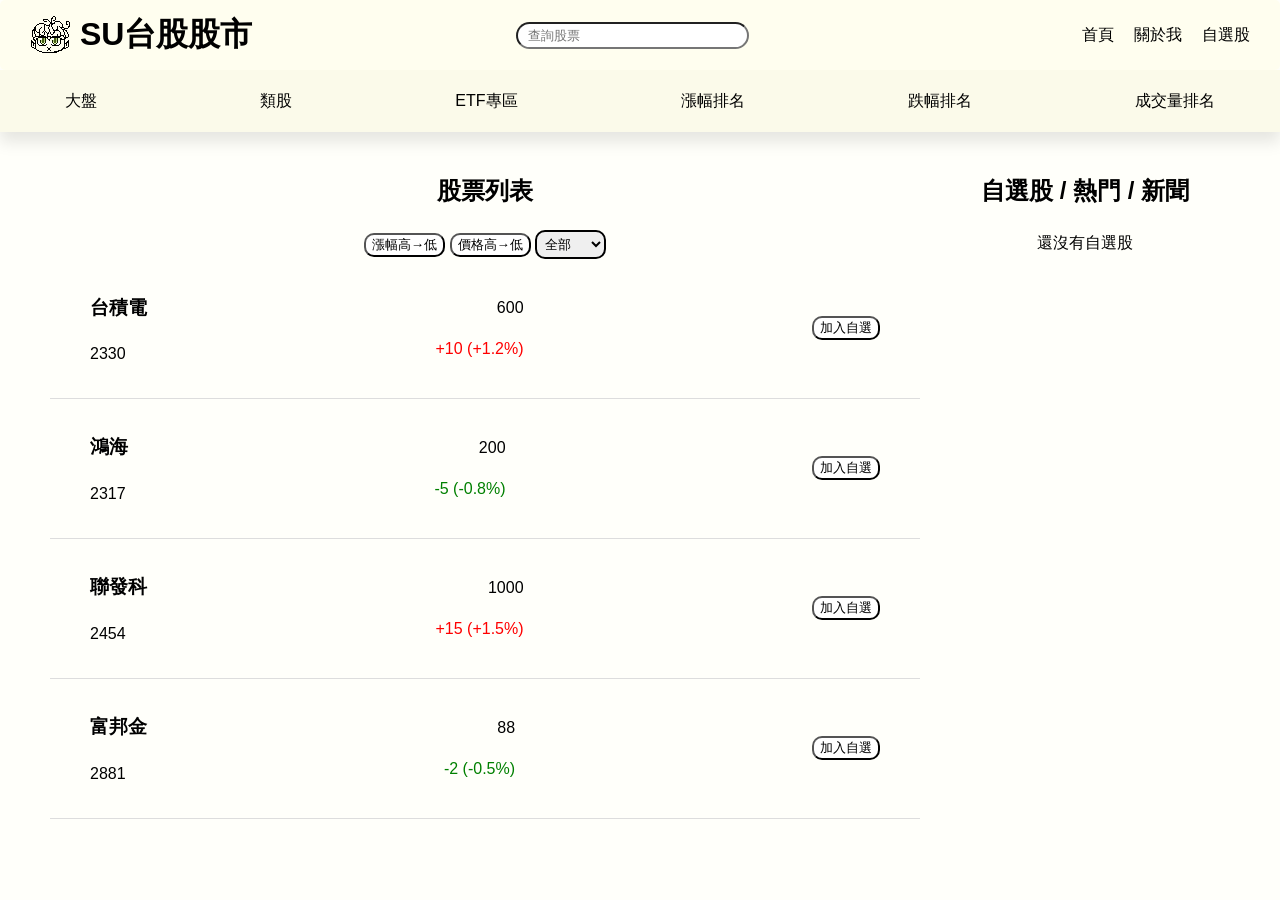
==== stock-project/index.html @ 3e53eaaf "Add files via upload" ====
<!DOCTYPE html>
<html lang="zh-Hant-TW">

<head>
    <meta charset="UTF-8">
    <meta name="viewport" content="width=device-width,initial-scale=1.0">
    <title>股票首頁</title>
    <link rel="stylesheet" href="style.css">

</head>

<body>
    <header class="header">
        <div class="header-left">
            <img src="img/su.png">
            <h1>SU台股股市</h1>

        </div>
        <div class="header-search">
            <input type="text" class="stock-input" placeholder="查詢股票">
        </div>
        <div class="header-nav">
            <a href="#">首頁</a>
            <a href="#">關於我</a>
            <a href="#">自選股</a>
        </div>

    </header>
    <nav>

        <a href="#">大盤</a>
        <a href="#">類股</a>
        <a href="#">ETF專區</a>
        <a href="#">漲幅排名</a>
        <a href="#">跌幅排名</a>
        <a href="#">成交量排名</a>

    </nav>
    <main>
        <section>
            <div class="main-content">
                <div class="left">
                    <h2>股票列表</h2>
                    <button class="changeUp">漲幅高→低</button>
                    <button class="priceUp">價格高→低</button>
                    <select id="stock-select">
                        <option value="all">全部</option>
                        <option value="半導體">半導體</option>
                        <option value="電子">電子</option>
                        <option value="金融">金融</option>
                    </select>
                    <div class="stock-left"></div>
                </div>
                <aside class="right">
                    <h2>自選股 / 熱門 / 新聞</h2>
                    <div class="stock-right"></div>
                </aside>
            </div>

        </section>
    </main>
    <footer>

    </footer>
    <script src="data/stocks.js"></script>
</body>

</html>
---- stock-project/style.css ----
* {
    box-sizing: border-box;
}

body {
    margin: 0;
    font-family: Arial, Helvetica, sans-serif;
    color: black;
    line-height: 1.6;
    text-align: center;
    background-color: rgb(255, 255, 250);
}

.header {
    display: flex;
    justify-content: space-between;
    align-items: center;
    padding: 2px 20px;
    background-color: rgb(255, 254, 239);
    padding: 10px 30px;
    position: sticky;
    top: 0;
    backdrop-filter: blur(8px);
    height: 70px;
    border-radius: 5px;
    z-index: 1000;

}

.header-left {
    display: flex;
    justify-content: center;
    align-items: center;
    gap: 10px;

}

.header-search {
    display: flex;
    justify-content: center;
    align-items: center;
}

.stock-input {
    padding: 4px 50px 4px 10px;
    margin: 0 80px 0 10px;
    border-radius: 20px;
}

.header-nav {
    display: flex;
    justify-content: center;
    align-items: center;
    gap: 20px;
}

.header-nav a {
    color: black;
    text-decoration: none;
}

.header-nav a:hover {
    color: red;
}

nav {
    display: flex;
    justify-content: space-between;
    align-items: center;
    background-color: rgb(251, 250, 234);
    padding: 10px 50px 10px 50px;
    box-shadow: 0 10px 15px rgba(0, 0, 0, 0.1);
    position: sticky;
    top: 0;
}

nav a {
    text-decoration: none;
    color: black;
    padding: 8px 15px;
    border-radius: 20px;
    transition: 0.3s;
}

nav a:hover {
    background: black;
    color: white;
}

.stock-item {
    display: flex;
    justify-content: space-between;
    align-items: center;
    padding: 15px 40px;
    border-bottom: 1px solid #ddd;
}

.stock-item:hover {
    background: #f5f5f5;
}

.up {
    color: red;
}

.down {
    color: green;
}

.main-content {
    display: flex;
    gap: 20px;
    padding: 20px 50px;
}
.left{
    flex: 3;
}
.right{
    flex: 1;
}


.stock-data{
  text-align: right;
}

.stock-info{
  text-align: left;
}
 button{
    background-color: white;
    border-radius: 10px;
}
 button:hover{
    background-color: black;
    color: white;
}
.active{
    background-color: black;
    color: white;
}
select{
    padding: 4px;
    border-radius: 10px;
    border: 2px solid black;
}
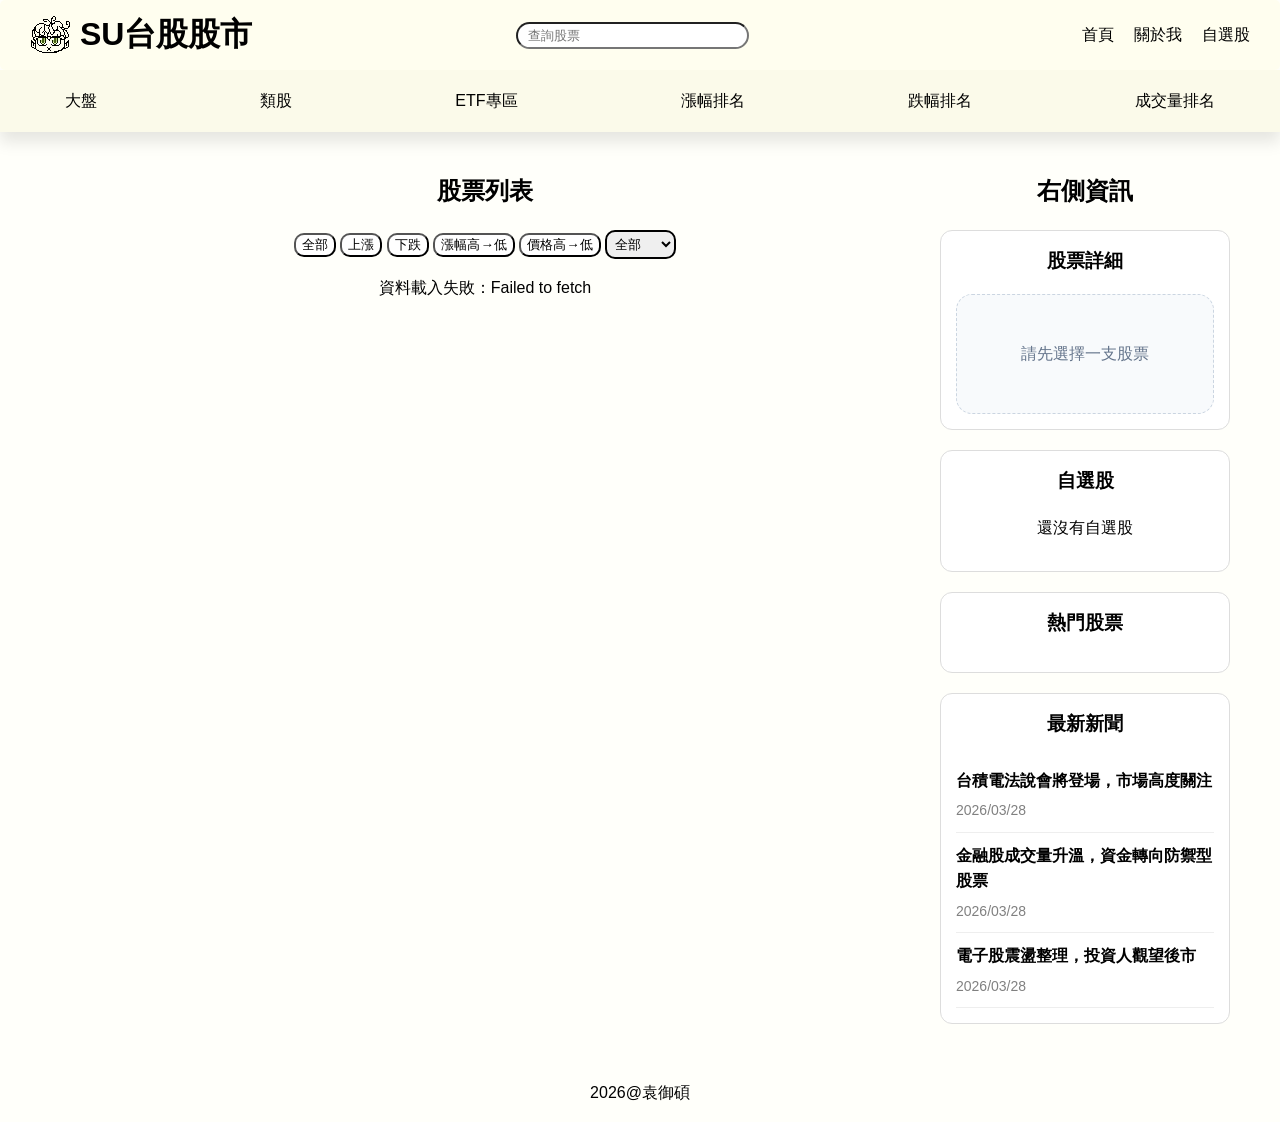
==== commit 2e994f12: "Add files via upload" ====
--- a/stock-project/index.html
+++ b/stock-project/index.html
@@ -41,8 +41,11 @@
             <div class="main-content">
                 <div class="left">
                     <h2>股票列表</h2>
-                    <button class="changeUp">漲幅高→低</button>
-                    <button class="priceUp">價格高→低</button>
+                    <button class="filter-all filter">全部</button>
+                    <button class="filter-up filter">上漲</button>
+                    <button class="filter-down filter">下跌</button>
+                    <button class="changeUp filter">漲幅高→低</button>
+                    <button class="priceUp filter">價格高→低</button>
                     <select id="stock-select">
                         <option value="all">全部</option>
                         <option value="半導體">半導體</option>
@@ -52,17 +55,35 @@
                     <div class="stock-left"></div>
                 </div>
                 <aside class="right">
-                    <h2>自選股 / 熱門 / 新聞</h2>
-                    <div class="stock-right"></div>
+                    <h2>右側資訊</h2>
+                    <div class="panel">
+                        <h3>股票詳細</h3>
+                        <div class="detail-box"></div>
+                    </div>
+                    <div class="panel">
+                        <h3>自選股</h3>
+                        <div class="favorite-list"></div>
+                    </div>
+
+                    <div class="panel">
+                        <h3>熱門股票</h3>
+                        <div class="hot-list"></div>
+                    </div>
+
+                    <div class="panel">
+                        <h3>最新新聞</h3>
+                        <div class="news-list"></div>
+                    </div>
+
                 </aside>
             </div>
 
         </section>
     </main>
     <footer>
-
+        <p>2026@袁御碩</p>
     </footer>
-    <script src="data/stocks.js"></script>
+    <script src="stocks.js"></script>
 </body>
 
 </html>
--- a/stock-project/style.css
+++ b/stock-project/style.css
@@ -112,35 +112,194 @@
     gap: 20px;
     padding: 20px 50px;
 }
-.left{
+
+.left {
     flex: 3;
 }
-.right{
+
+.right {
     flex: 1;
 }
 
 
-.stock-data{
-  text-align: right;
-}
-
-.stock-info{
-  text-align: left;
-}
- button{
+.stock-data {
+    text-align: right;
+}
+
+.stock-info {
+    text-align: left;
+}
+
+button {
     background-color: white;
     border-radius: 10px;
 }
- button:hover{
+
+button:hover {
     background-color: black;
     color: white;
 }
-.active{
+
+.active {
     background-color: black;
     color: white;
 }
-select{
+
+select {
     padding: 4px;
     border-radius: 10px;
     border: 2px solid black;
+}
+
+@media (max-width: 768px) {
+    .header {
+        flex-direction: column;
+        height: auto;
+        padding: 15px;
+        gap: 10px;
+    }
+
+    .header-left {
+        flex-direction: column;
+        gap: 5px;
+    }
+
+    .header-search {
+        width: 100%;
+    }
+
+    .stock-input {
+        width: 100%;
+        margin: 0;
+        padding: 10px 15px;
+    }
+
+    .header-nav {
+        flex-wrap: wrap;
+        gap: 10px;
+    }
+
+    nav {
+        flex-wrap: wrap;
+        justify-content: center;
+        gap: 10px;
+        padding: 15px;
+    }
+
+    nav a {
+        padding: 6px 12px;
+        font-size: 14px;
+    }
+
+    .main-content {
+        flex-direction: column;
+        padding: 15px;
+    }
+
+    .left,
+    .right {
+        width: 100%;
+    }
+
+    .stock-item {
+        flex-direction: column;
+        align-items: flex-start;
+        gap: 10px;
+        padding: 15px 20px;
+    }
+
+    .stock-data {
+        text-align: left;
+    }
+
+    button,
+    select {
+        margin-top: 10px;
+    }
+}
+
+.panel {
+    background: white;
+    border: 1px solid #ddd;
+    border-radius: 12px;
+    padding: 15px;
+    margin-bottom: 20px;
+}
+
+.panel h3 {
+    margin-top: 0;
+}
+
+.news-item {
+    text-align: left;
+    border-bottom: 1px solid #eee;
+    padding: 10px 0;
+}
+
+.news-item h4 {
+    margin: 0 0 6px 0;
+    font-size: 16px;
+}
+
+.news-item p {
+    margin: 0;
+    color: gray;
+    font-size: 14px;
+}
+.detail-card{
+    background: linear-gradient(135deg, #ffffff, #f8fbff);
+    border: 1px solid #dbe5f0;
+    border-radius: 16px;
+    padding: 20px;
+    box-shadow: 0 10px 20px rgba(0,0,0,0.08);
+    text-align: left;
+}
+
+.detail-top h3{
+    margin: 0;
+    font-size: 24px;
+    color: #1e3a8a;
+}
+
+.detail-top p{
+    margin: 4px 0 0 0;
+    color: #666;
+}
+
+.detail-middle{
+    margin: 20px 0;
+    padding: 16px 0;
+    border-top: 1px solid #eee;
+    border-bottom: 1px solid #eee;
+}
+
+.detail-price{
+    margin: 0;
+    font-size: 32px;
+    font-weight: bold;
+    color: #111;
+}
+
+.detail-change{
+    margin: 8px 0 0 0;
+    font-size: 20px;
+    font-weight: bold;
+}
+
+.detail-bottom{
+    display: flex;
+    justify-content: space-between;
+    align-items: center;
+    font-size: 16px;
+}
+
+.detail-bottom span{
+    color: #666;
+}
+.detail-empty{
+    background: #f8fafc;
+    border: 1px dashed #cbd5e1;
+    border-radius: 16px;
+    padding: 30px 20px;
+    color: #64748b;
 }
